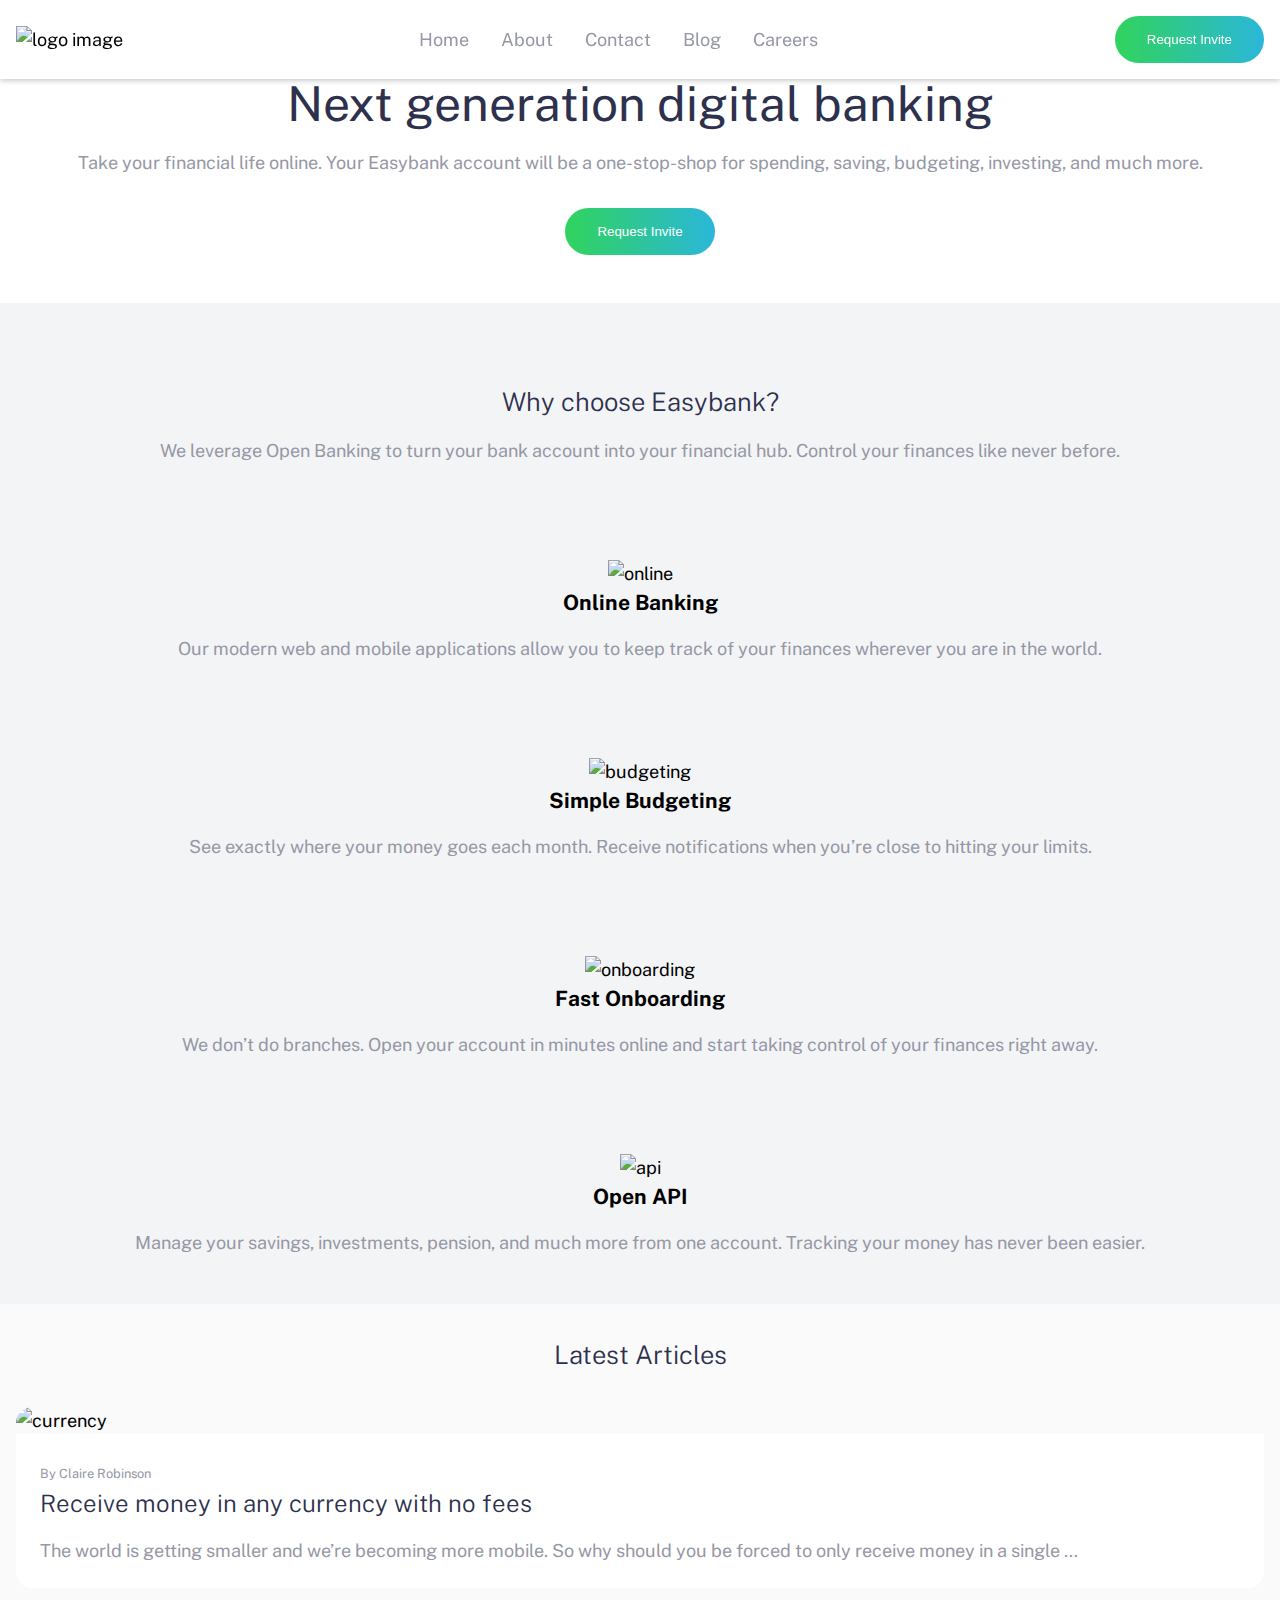
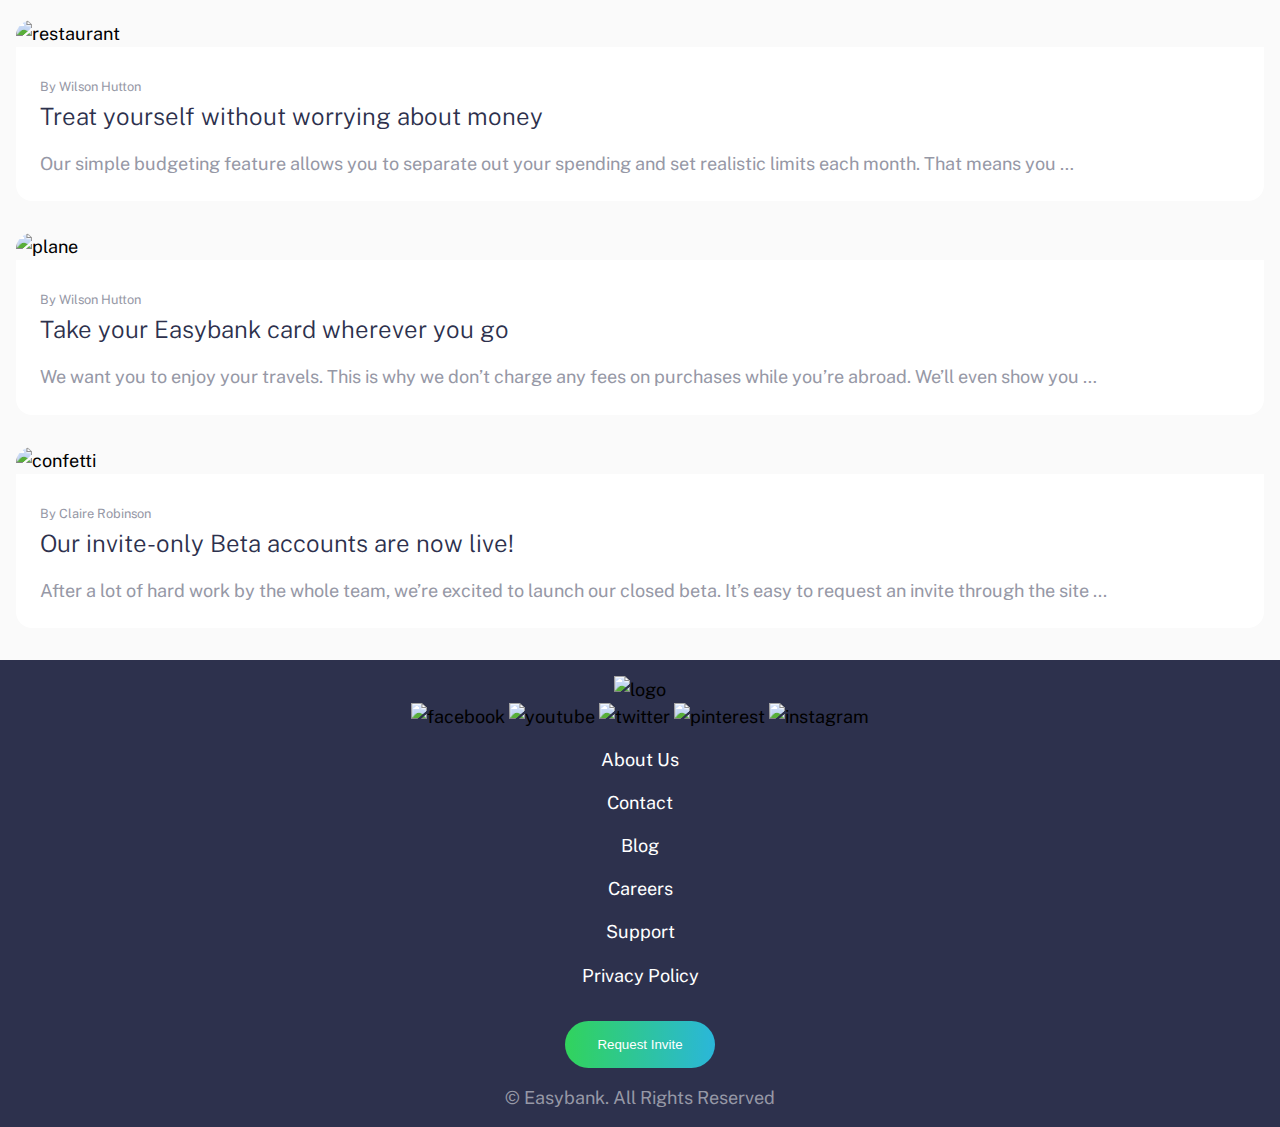
==== index.html @ e591ecdc "mobile-view updated" ====
<!DOCTYPE html>
<html lang="en">
<head>
  <meta charset="UTF-8">
  <meta name="viewport" content="width=device-width, initial-scale=1.0"> <!-- displays site properly based on user's device -->

  <link rel="icon" type="image/png" sizes="32x32" href="./images/favicon-32x32.png">
  
  <title>Easybank landing page</title>

  <link rel="stylesheet" href="./style/styles.css">
  <link rel="reset" href="./style/reset.css">

  <link rel="preconnect" href="https://fonts.googleapis.com">
  <link rel="preconnect" href="https://fonts.gstatic.com" crossorigin>
  <link 
    href="https://fonts.googleapis.com/css2?family=Public+Sans:ital,wght@0,100..900;1,100..900&display=swap" 
    rel="stylesheet"
  >
</head>
<body>

  <header>
    <img src="./images/logo.svg" alt="logo image" class="logo">
    <ul class="nav-links">
      <li><a href="#home">Home</a></li>
      <li><a href="#about">About</a></li>
      <li><a href="#contact">Contact</a></li>
      <li><a href="#blog">Blog</a></li>
      <li><a href="#careers">Careers</a></li>
    </ul>

    <button class="header-button">Request Invite</button>
    <img src="./images/icon-hamburger.svg" alt="hamburger menu" class="open-menu">
  </header>

  <main class="main">
    <section class="hero section" id="home">
      <picture class="hero-image">
        <source
          srcset="./images/bg-intro-desktop.svg"
          media="(min-width: 760px)"
        >
        <img 
          src="./images/bg-intro-mobile.svg" 
          alt="hero image"
          class="hero-picture"
        >
      </picture>
      <img src="./images/image-mockups.png" alt="" class="mockup">

      <div class="hero-subsection" id="about">
        <h1>Next generation digital banking</h1>

        <p>
          Take your financial life online. Your Easybank account will be a 
          one-stop-shop for spending, saving, budgeting, investing, and much more.
        </p>
        <div class="button-container">
          <button class="hero-button">Request Invite</button>
        </div>
      </div>
    </section>

    <section class="features section" id="careers">
      <div class="feature-card">
        <h2>Why choose Easybank?</h2>
        <p>
          We leverage Open Banking to turn your bank account into your financial
          hub. Control your finances like never before.
        </p>
      </div>

      <div class="feature-card">
        <img src="./images/icon-online.svg" alt="online">
        <h3>Online Banking</h3>
        <p>
          Our modern web and mobile applications allow you to keep track of your 
          finances wherever you are in the world.
        </p>
      </div>

      <div class="feature-card">
        <img src="./images/icon-budgeting.svg" alt="budgeting">
        <h3>Simple Budgeting</h3>
        <p>
          See exactly where your money goes each month. Receive notifications 
          when you’re close to hitting your limits.
        </p>
      </div>

      <div class="feature-card">
        <img src="./images/icon-onboarding.svg" alt="onboarding">
        <h3>Fast Onboarding</h3>
        <p>
          We don’t do branches. Open your account in minutes online and start 
          taking control of your finances right away.
        </p>
      </div>

      <div class="feature-card">
        <img src="./images/icon-api.svg" alt="api">
        <h3>Open API</h3>
        <p>
          Manage your savings, investments, pension, and much more from one 
          account. Tracking your money has never been easier.
        </p>
      </div>
    </section>
    
    <section class="articles section" id="blog">
      <h2>Latest Articles</h2>

      <div class="content-card">
        <img src="./images/image-currency.jpg" alt="currency">

        <section>
          <span>By Claire Robinson</span>
          <h3>Receive money in any currency with no fees</h3>
          <p>
            The world is getting smaller and we’re becoming more mobile. 
            So why should you be forced to only receive money in a single …
          </p>
        </section>
      </div>

      <div class="content-card">
        <img src="./images/image-restaurant.jpg" alt="restaurant">

        <section>
          <span>By Wilson Hutton</span>
          <h3>Treat yourself without worrying about money</h3>
          <p>
            Our simple budgeting feature allows you to separate out your spending 
            and set realistic limits each month. That means you …
          </p>
        </section>
      </div>

      <div class="content-card">
        <img src="./images/image-plane.jpg" alt="plane">

        <section>
          <span>By Wilson Hutton</span>
          <h3>Take your Easybank card wherever you go</h3>
          <p>
            We want you to enjoy your travels. This is why we don’t charge 
            any fees on purchases while you’re abroad. We’ll even show you …
          </p>
        </section>
      </div>

      <div class="content-card">
        <img src="./images/image-confetti.jpg" alt="confetti">

        <section>
          <span>By Claire Robinson</span>
          <h3>Our invite-only Beta accounts are now live!</h3>
          <p>
            After a lot of hard work by the whole team, we’re excited to launch 
            our closed beta. It’s easy to request an invite through the site ...
          </p>
        </section>
      </div>
    </section>
  </main>

  <footer class="footer section" id="contact">
    <div class="logo-section">
      <div class="footer-logo">
        <img src="./images/logo.svg" alt="logo">
      </div>
      <img src="./images/icon-facebook.svg" alt="facebook">
      <img src="./images/icon-youtube.svg" alt="youtube">
      <img src="./images/icon-twitter.svg" alt="twitter">
      <img src="./images/icon-pinterest.svg" alt="pinterest">
      <img src="./images/icon-instagram.svg" alt="instagram">
    </div>
    <section>
      <p>About Us</p>
      <p>Contact</p>
      <p>Blog</p>
    </section>
    <section>
      <p>Careers</p>
      <p>Support</p>
      <p>Privacy Policy</p>
    </section>
    <section class="last-elements">
      <div>
        <button class="footer-button">Request Invite</button>
      </div>
      <span>© Easybank. All Rights Reserved</span>
    </section>
  </footer>
  <script src="./index.js"></script>
</body>
</html>
---- style/styles.css ----
*, *::before, *::after {
    box-sizing: border-box;
}
* {
    margin: 0;
    padding: 0;
}
img, button {
    display: inline-block;
    max-width: 100%;
}
:root {
    --White: hsl(0, 0%, 100%);
    --VeryLightGray: hsl(0, 0%, 98%);
    --LightGrayishBlue: hsl(220, 16%, 96%);
    --GrayishBlue: hsl(233, 8%, 62%);
    --BrightCyan: hsl(192, 70%, 51%);
    --LimeGreen: hsl(136, 65%, 51%);
    --DarkBlue: hsl(233, 26%, 24%);
    --Transparent: rgba(255, 255, 255, 0.5);
}
body {
    line-height: 1.5;
    -webkit-font-smoothing: antialiased;
    font-family: "Public Sans";
    font-size: 1.13rem;
    position: relative;
    z-index: auto;
}

/* Header styling */
ul {
    list-style: none;
}
a,
a:link,
a:visited,
a:focus,
a:hover {
    display: inline-block;
    text-decoration: none;
    font-size: inherit;
}
a {
    color: var(--DarkBlue);
}

header {
    display: flex;
    justify-content: space-between;
    padding: 1rem;
    align-items: center;
    position: fixed;
    top: 0; 
    left: 0; 
    width: 100%;
    z-index: 10; /* before 1 & 10*/
    box-shadow: 0 2px 5px rgba(0, 0, 0, 0.2);
    background-color: var(--White);
}
header > .header-button {
    display: none;
}
.open-menu {
    position: relative;
    z-index: 15; /*before 15*/
}
.nav-links {
    position: absolute;
    top: 0;
    right: 0;
    min-height: 100vh;
    width: 65%;
    background-color: var(--Transparent);
    display: flex;
    flex-direction: column;
    align-items: center;
    gap: 2rem;
    padding: 9rem 2rem;
    z-index: 11; /* before 3 & 11 */
    transition: 0.3s ease;
    cursor: pointer;
    display: none;
}
button {
    max-width: 100%;
    padding: 1rem 2rem;
    border: none;
    border-radius: 1.5rem;
    background-image: linear-gradient(to right, hsl(136, 65%, 51%), hsl(192, 70%, 51%));
    color: white;
}


/* Main styling */
.main {
    display: grid;
    grid-template-columns: 1fr;
}


/* Text styling */
h1 {
    text-align: center;
    font-weight: 400;
    color: var(--DarkBlue);
    font-size: 48px;
    line-height: 1.2;
}
h2 {
    text-align: center;
    font-weight: 300;
    color: var(--DarkBlue);
    font-size: 1.6rem;
}
p {
    text-align: center;
    color: var(--GrayishBlue);
    margin-top: 1rem;
}
.articles > .content-card > section > span {
    font-size: 0.8rem;
    color: var(--GrayishBlue);
}
.articles > .content-card > section > h3 {
    color: var(--DarkBlue);
    font-weight: 300;
    font-size: 1.5rem;
}
.articles > .content-card > section > p {
    text-align: left;
}
.hero-button {
    margin-top: 2rem;
}
.button-container {
    text-align: center;
}
footer > section > button {
    text-align: center;
}
footer > section > p {
    color: var(--White);
}
footer > section > span  {
    color: var(--GrayishBlue);
}


/* Image styling */
.hero-image {
    height: 100%;
    width: 100%;
}
.articles > .content-card > img {
    width: 100%;
    height: 100%;
    border-top-left-radius: 1rem;
    border-top-right-radius: 1rem;
}
footer > .logo-section {
    text-align: center;
}

/* Media Queries */
@media (min-width: 900px) {
    .open-menu {
        display: none;
    }
    header > .header-button {
        display: inline-block;
    }
    .nav-links {
        all: unset;
        display: flex;
        list-style: none;
        gap: 2rem;
    }
    a {
        color: var(--GrayishBlue);
    }
    .nav-links > li > a:hover {
        color: var(--DarkBlue);
        cursor: pointer;
        border-bottom: 2px solid var(--LimeGreen);
    }
}

@media (max-width: 500px) {
    .hero {
        position: relative;
    }
    .mockup {
        position: absolute;
        top: -40px;
        left: 0;
    }
}

@media (max-width: 899px) {
    .hero {
        position: relative;
    }
    .mockup {
        position: absolute;
        bottom: 150px;
        left: 0;
    }
}

/* Container styling */
.hero-subsection {
    padding: 2rem 0;
    text-align: center;
}
.section {
    padding: 1rem;
}
.features {
    background-color: var(--LightGrayishBlue);
    display: grid;
    grid-template-columns: 1fr;
}
.feature-card {
    text-align: center;
    margin-top: 2rem;
    padding: 2rem 0;
}
.articles {
    padding: 2rem 1rem;
    background-color: var(--VeryLightGray);
    display: grid;
    grid-template-columns: 1fr;
    gap: 2rem;
}
.content-card > section {
    background-color: var(--White);
    border-bottom-right-radius: 1rem;
    border-bottom-left-radius: 1rem;
    padding: 1.5rem;
}
.content-card {
    display: grid;
    grid-template-columns: 1fr;
    border-radius: 1rem;
}
footer {
    background-color: var(--DarkBlue);
}
footer > section {
    text-align: center;
}
.last-elements {
    margin-top: 2rem;
}
.last-elements > span {
    display: block;
    margin-top: 1rem;
}
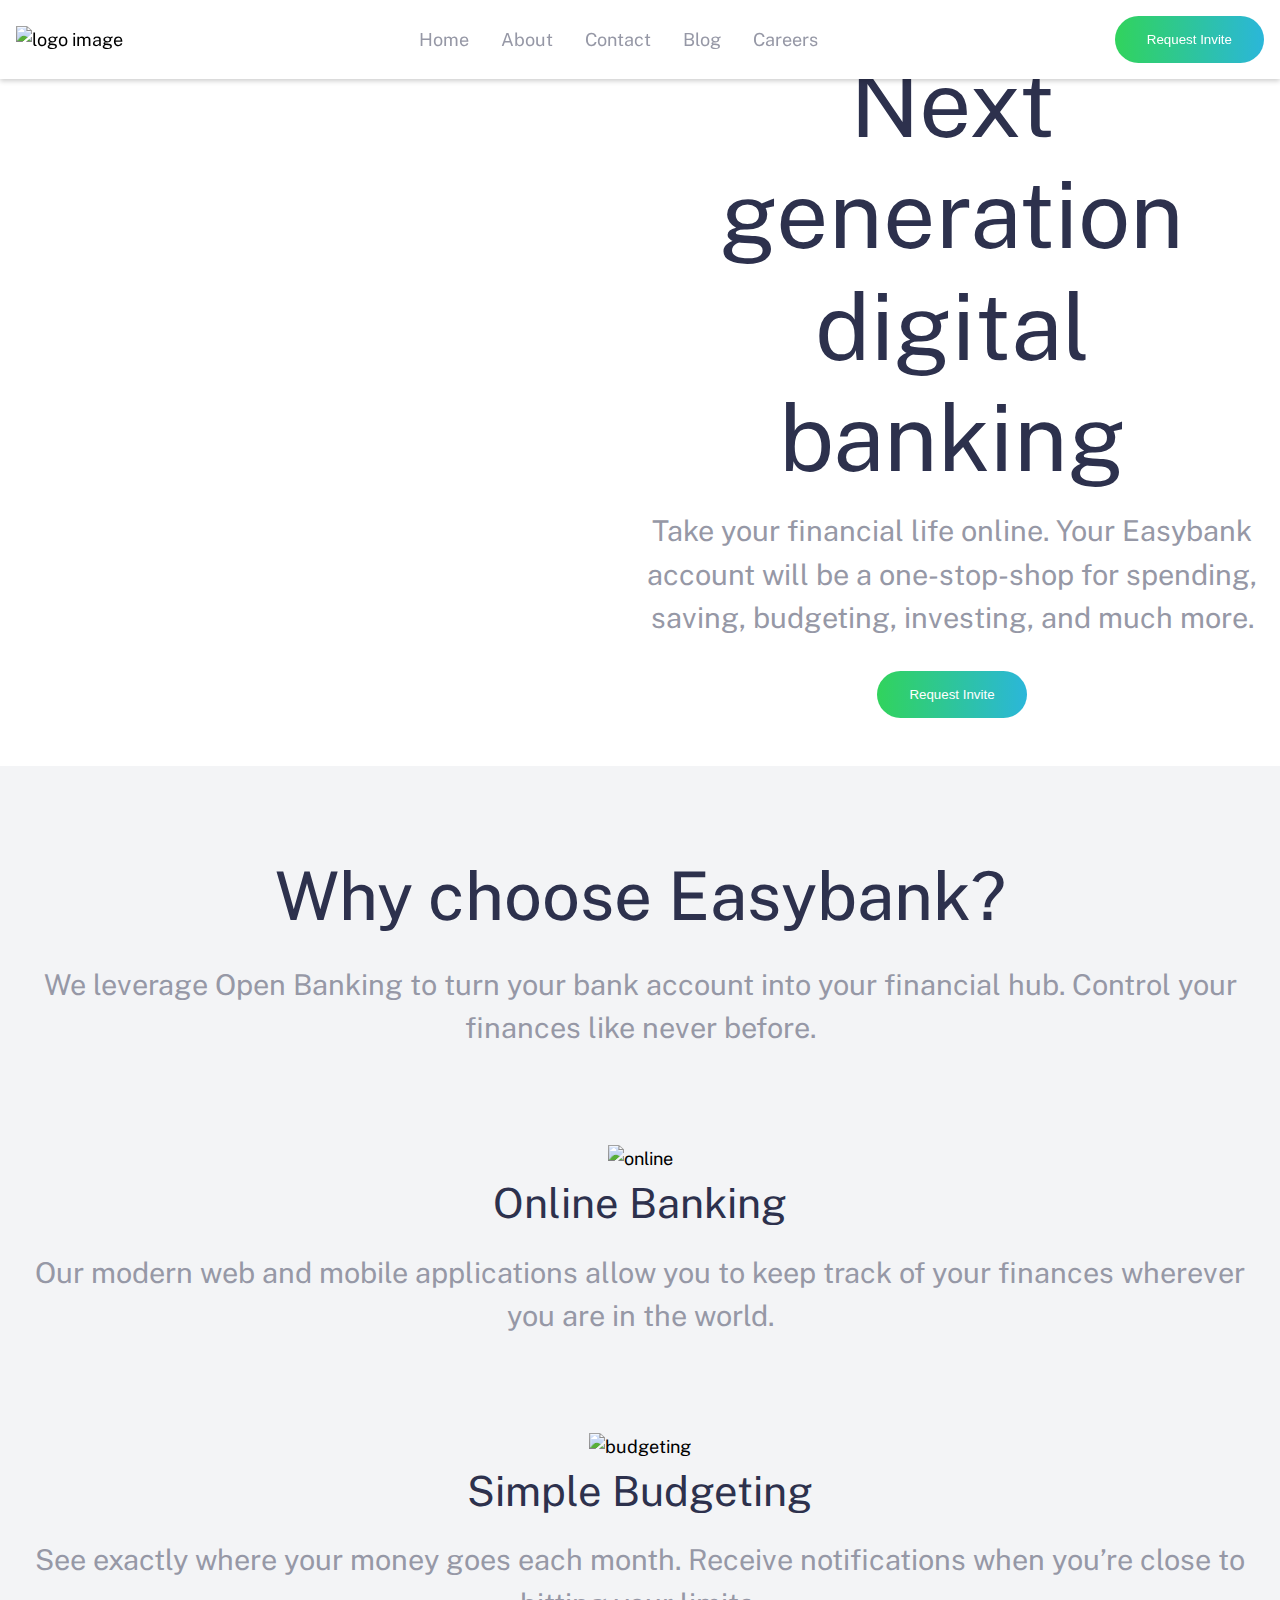
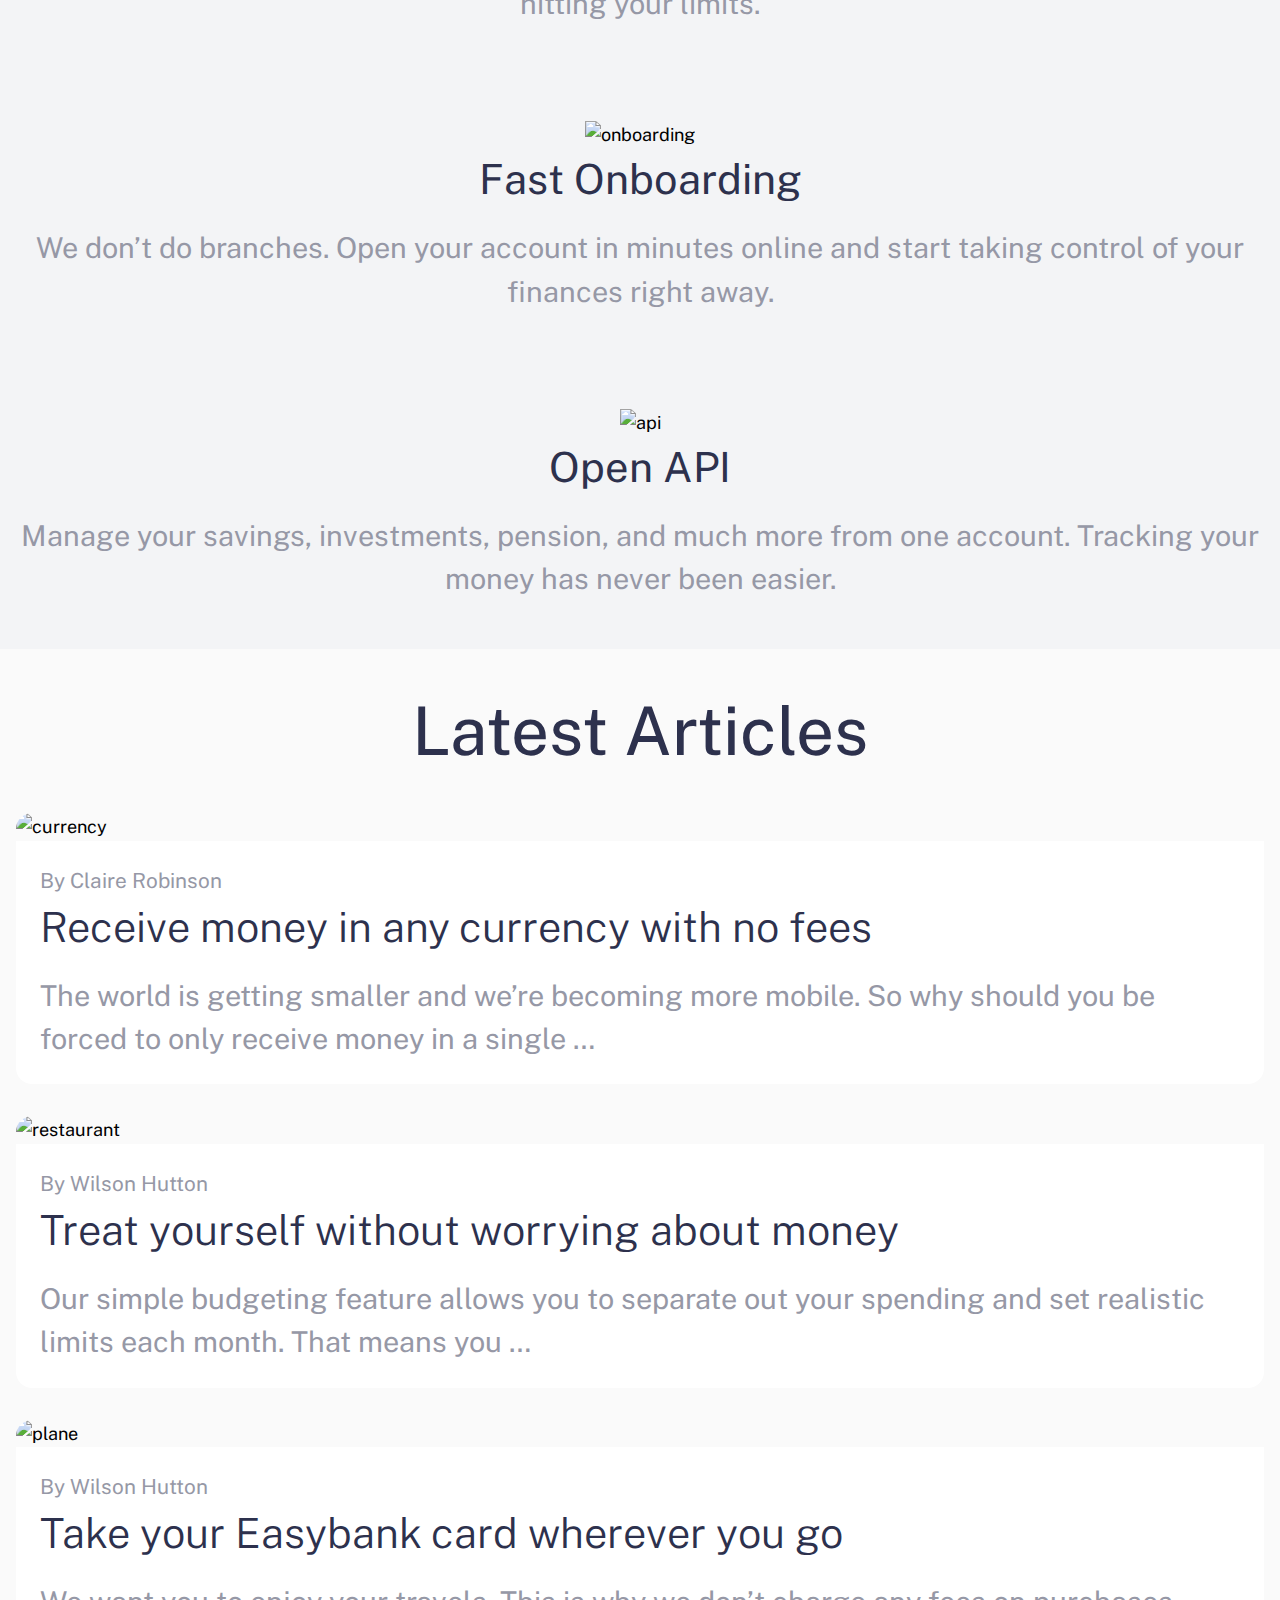
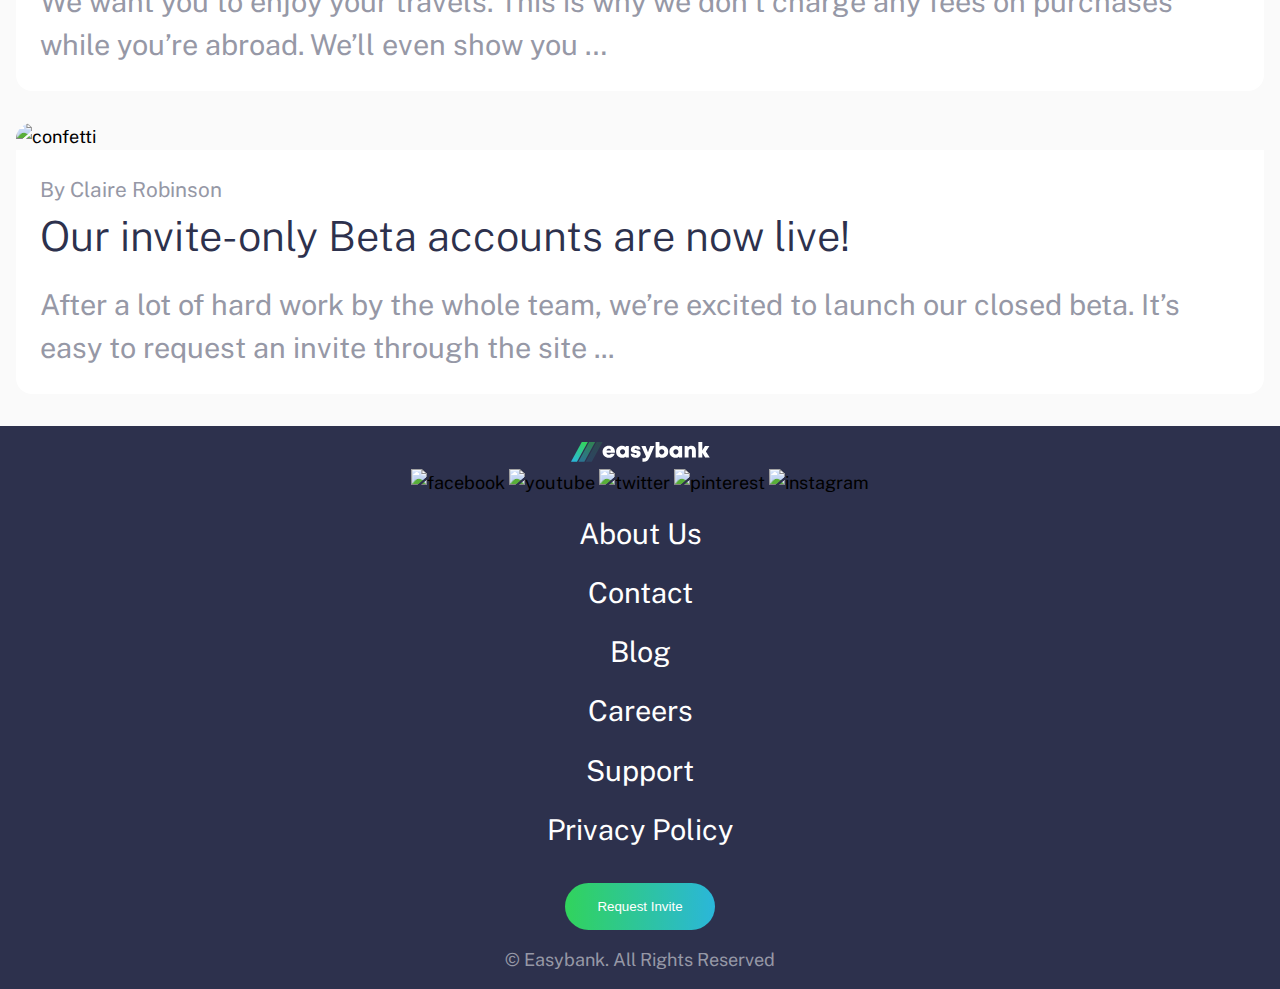
==== commit 57001c20: "updated mobile and tablet view" ====
--- a/index.html
+++ b/index.html
@@ -168,7 +168,14 @@
   <footer class="footer section" id="contact">
     <div class="logo-section">
       <div class="footer-logo">
-        <img src="./images/logo.svg" alt="logo">
+        <svg class="footer-logo-svg" xmlns="http://www.w3.org/2000/svg" width="139" height="20">
+          <defs><linearGradient id="a" x1="72.195%" x2="17.503%" y1="0%" y2="100%">
+          <stop offset="0%" stop-color="#33D35E"/><stop offset="100%" stop-color="#2AB6D9"/>
+          </linearGradient></defs><g fill="none" fill-rule="evenodd">
+          <path fill="#FFFFFF" fill-rule="nonzero" d="M37.754 15.847c2.852 0 5.152-1.622 5.952-4.216h-3.897c-.376.665-1.14 1.066-2.055 1.066-1.237 0-2.065-.674-2.32-1.978h8.44c.051-.352.081-.694.081-1.037 0-3.335-2.537-5.95-6.201-5.95-3.568 0-6.175 2.564-6.175 6.049 0 3.473 2.628 6.066 6.175 6.066zm2.344-7.297h-4.596c.317-1.129 1.11-1.749 2.252-1.749 1.181 0 2 .613 2.344 1.75zm10.946 7.296c1.32 0 2.5-.434 3.43-1.188l.336.804h3.027V4.093h-2.919l-.4.88c-.94-.775-2.135-1.222-3.474-1.222-3.476 0-5.961 2.505-5.961 6.026 0 3.533 2.485 6.07 5.961 6.07zm.524-3.467c-1.467 0-2.545-1.108-2.545-2.593 0-1.475 1.069-2.583 2.545-2.583 1.466 0 2.544 1.108 2.544 2.583 0 1.485-1.078 2.593-2.544 2.593zm13.123 3.467c3.02 0 5.025-1.554 5.025-3.93 0-2.883-2.387-3.256-4.183-3.575-1.08-.193-1.95-.344-1.95-.99 0-.527.422-.838 1.05-.838.71 0 1.197.337 1.197 1.063h3.667c-.044-2.303-1.92-3.843-4.816-3.843-2.912 0-4.854 1.47-4.854 3.75 0 2.757 2.337 3.289 4.1 3.574 1.092.181 1.952.368 1.952 1.024 0 .587-.543.88-1.116.88-.742 0-1.32-.383-1.32-1.214h-3.77c.036 2.463 1.919 4.1 5.018 4.1zm8.1 3.858c2.936 0 4.344-1.257 5.877-4.736l4.764-10.863h-4.206l-2.249 6.263-2.412-6.263H70.31l4.698 10.43c-.53 1.414-.983 1.804-2.48 1.804H71.45v3.365h1.341zm18.504-3.858c3.5 0 5.973-2.515 5.973-6.048S94.796 3.75 91.295 3.75a5.332 5.332 0 00-2.825.784V0H84.6v15.474h2.897l.37-.844c.923.771 2.102 1.216 3.428 1.216zm-.523-3.467c-1.467 0-2.545-1.108-2.545-2.58 0-1.486 1.078-2.594 2.545-2.594 1.466 0 2.544 1.108 2.544 2.593 0 1.473-1.087 2.58-2.544 2.58zm13.598 3.467c1.32 0 2.5-.434 3.43-1.188l.336.804h3.027V4.093h-2.918l-.401.88c-.939-.775-2.135-1.222-3.474-1.222-3.476 0-5.96 2.505-5.96 6.026 0 3.533 2.484 6.07 5.96 6.07zm.524-3.467c-1.467 0-2.545-1.108-2.545-2.593 0-1.475 1.07-2.583 2.545-2.583 1.467 0 2.545 1.108 2.545 2.583 0 1.485-1.078 2.593-2.545 2.593zm12.653 3.095V9.403c0-1.447.702-2.3 1.923-2.3.986 0 1.483.657 1.483 1.98v6.39h3.915V8.543c0-2.897-1.733-4.773-4.373-4.773-1.47 0-2.733.565-3.58 1.508l-.537-1.172h-2.747v11.369h3.916zm13.748 0v-4.808l2.848 4.808h4.616l-3.902-5.95 3.543-5.419h-4.397l-2.708 4.454V0h-3.916v15.474h3.916z"/><g fill="url(#a)">
+          <path d="M10.802 0L0 19.704h5.986L16.789 0z"/>
+          <path opacity=".5" d="M18.171 0L7.368 19.704h5.986L24.157 0z"/>
+          <path opacity=".15" d="M25.539 0L14.737 19.704h5.986L31.525 0z"/></g></g></svg>
       </div>
       <img src="./images/icon-facebook.svg" alt="facebook">
       <img src="./images/icon-youtube.svg" alt="youtube">
--- a/style/styles.css
+++ b/style/styles.css
@@ -104,28 +104,34 @@
     text-align: center;
     font-weight: 400;
     color: var(--DarkBlue);
-    font-size: 48px;
+    font-size: clamp(3rem, 6vw + 1rem, 6rem); /* fomerrly 48px*/
     line-height: 1.2;
 }
 h2 {
     text-align: center;
-    font-weight: 300;
-    color: var(--DarkBlue);
-    font-size: 1.6rem;
+    font-weight: 450;
+    color: var(--DarkBlue);
+    font-size: clamp(2rem, 4vw + 1rem, 5rem);  /* Formally 2rem*/
 }
 p {
     text-align: center;
     color: var(--GrayishBlue);
     margin-top: 1rem;
+    font-size: clamp(1.13rem, 1vw + 1rem, 2rem);
+}
+.features > .feature-card > h3 {
+    font-size: clamp(1.5rem, 2vw + 1rem, 3.5rem); /* formally 1.5rem */
+    font-weight: 400;
+    color: var(--DarkBlue);
 }
 .articles > .content-card > section > span {
-    font-size: 0.8rem;
+    font-size: clamp(0.8rem, 1vw + 0.5rem, 1.3rem);  /* formally 0.8rem */
     color: var(--GrayishBlue);
 }
 .articles > .content-card > section > h3 {
     color: var(--DarkBlue);
     font-weight: 300;
-    font-size: 1.5rem;
+    font-size: clamp(1.5rem, 2vw + 1rem, 3.5rem);   /* formally 1.5rem */
 }
 .articles > .content-card > section > p {
     text-align: left;
@@ -162,6 +168,7 @@
     text-align: center;
 }
 
+
 /* Media Queries */
 @media (min-width: 900px) {
     .open-menu {
@@ -184,6 +191,19 @@
         cursor: pointer;
         border-bottom: 2px solid var(--LimeGreen);
     }
+    main {
+        display: grid;
+        grid-template-columns: repeat(4, 1fr);
+    }
+    .hero {
+        display: grid;
+        grid-template-columns: repeat(2, 1fr);
+    }
+    .mockup {
+        position: absolute;
+        bottom: 390px;
+        left: 0;
+    }
 }
 
 @media (max-width: 500px) {
@@ -197,13 +217,13 @@
     }
 }
 
-@media (max-width: 899px) {
+@media (min-width: 501px) and (max-width: 899px) {
     .hero {
         position: relative;
     }
     .mockup {
         position: absolute;
-        bottom: 150px;
+        bottom: 390px;
         left: 0;
     }
 }
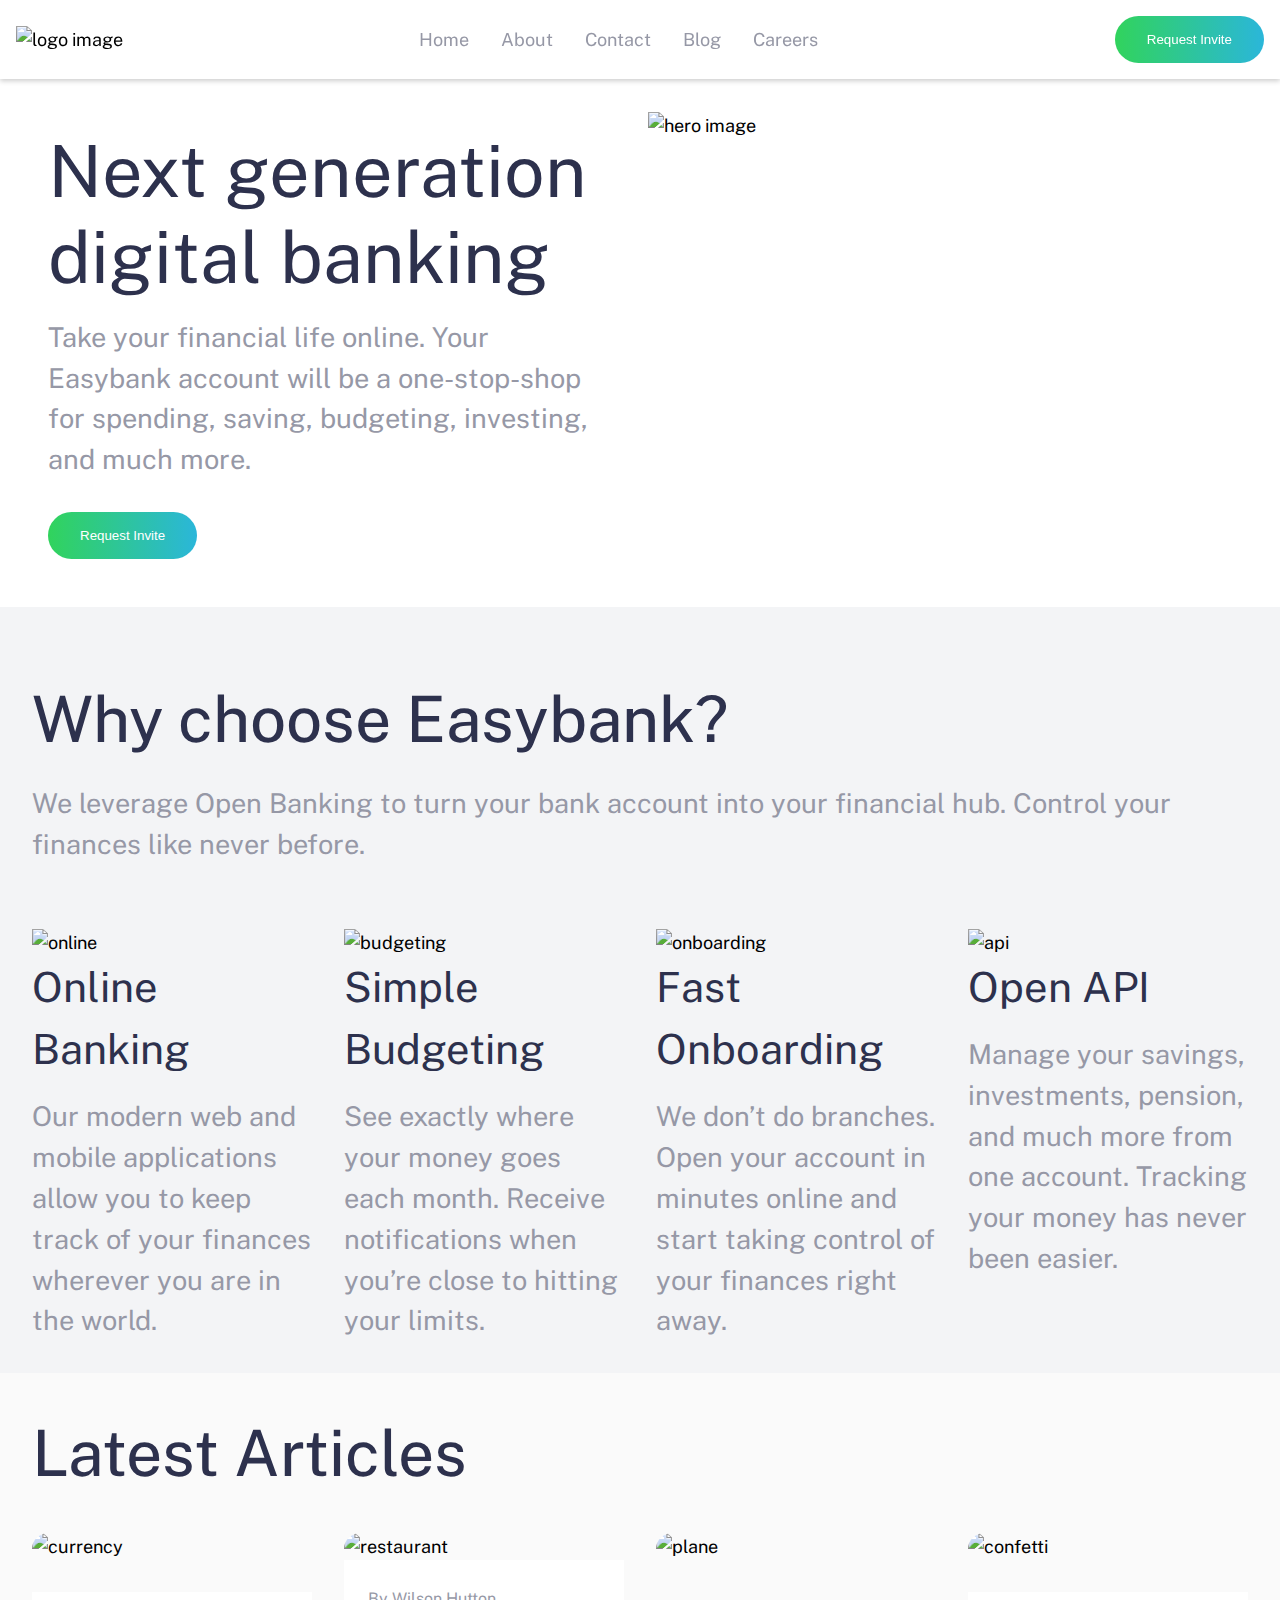
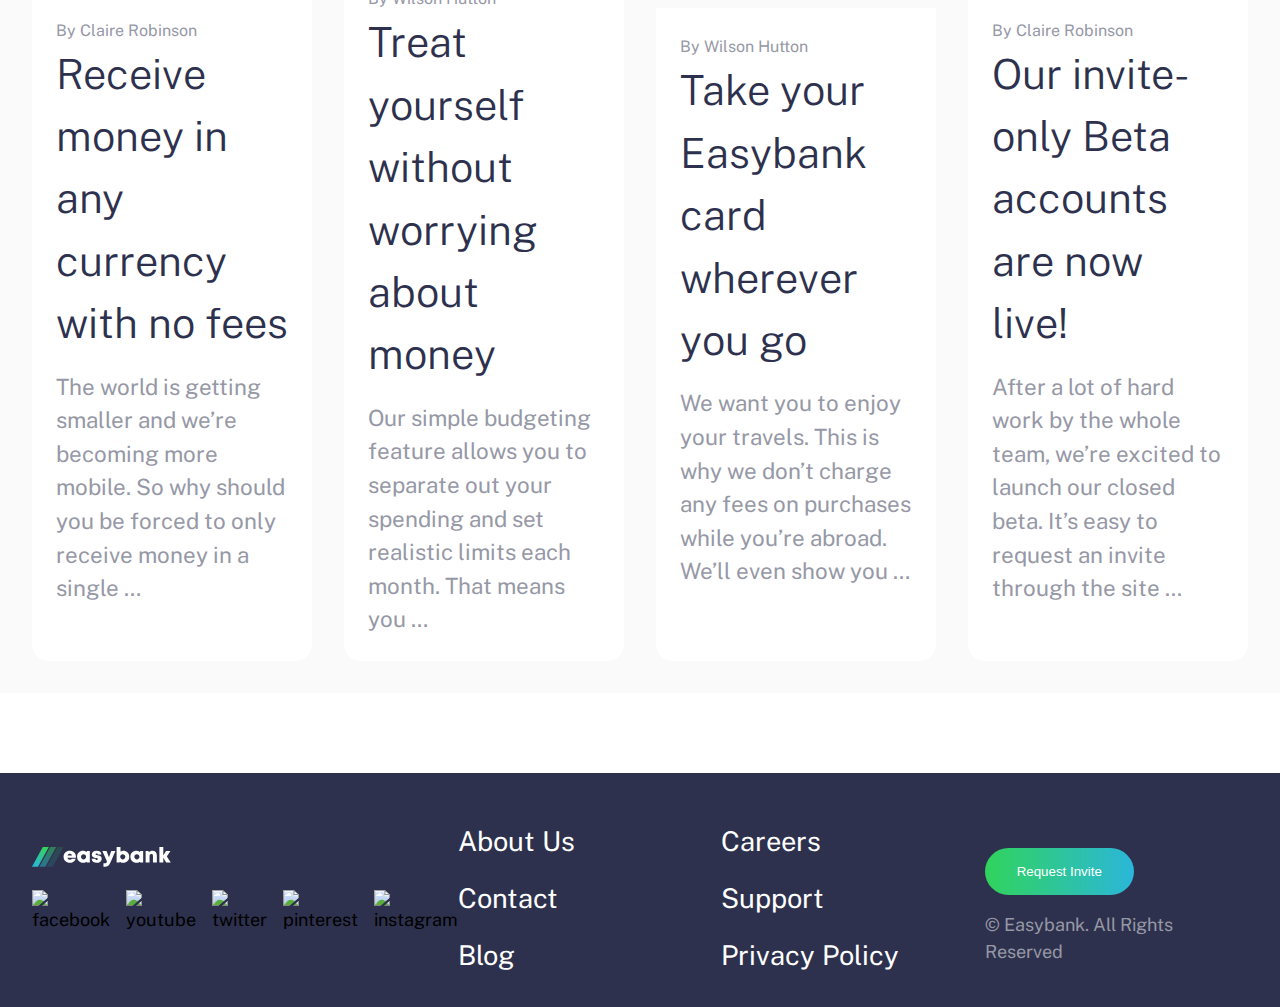
==== commit 35d6d2e5: "updates" ====
--- a/index.html
+++ b/index.html
@@ -30,7 +30,7 @@
       <li><a href="#careers">Careers</a></li>
     </ul>
 
-    <button class="header-button">Request Invite</button>
+    <button class="header-button btn">Request Invite</button>
     <img src="./images/icon-hamburger.svg" alt="hamburger menu" class="open-menu">
   </header>
 
@@ -57,7 +57,7 @@
           one-stop-shop for spending, saving, budgeting, investing, and much more.
         </p>
         <div class="button-container">
-          <button class="hero-button">Request Invite</button>
+          <button class="hero-button btn">Request Invite</button>
         </div>
       </div>
     </section>
@@ -175,13 +175,17 @@
           <path fill="#FFFFFF" fill-rule="nonzero" d="M37.754 15.847c2.852 0 5.152-1.622 5.952-4.216h-3.897c-.376.665-1.14 1.066-2.055 1.066-1.237 0-2.065-.674-2.32-1.978h8.44c.051-.352.081-.694.081-1.037 0-3.335-2.537-5.95-6.201-5.95-3.568 0-6.175 2.564-6.175 6.049 0 3.473 2.628 6.066 6.175 6.066zm2.344-7.297h-4.596c.317-1.129 1.11-1.749 2.252-1.749 1.181 0 2 .613 2.344 1.75zm10.946 7.296c1.32 0 2.5-.434 3.43-1.188l.336.804h3.027V4.093h-2.919l-.4.88c-.94-.775-2.135-1.222-3.474-1.222-3.476 0-5.961 2.505-5.961 6.026 0 3.533 2.485 6.07 5.961 6.07zm.524-3.467c-1.467 0-2.545-1.108-2.545-2.593 0-1.475 1.069-2.583 2.545-2.583 1.466 0 2.544 1.108 2.544 2.583 0 1.485-1.078 2.593-2.544 2.593zm13.123 3.467c3.02 0 5.025-1.554 5.025-3.93 0-2.883-2.387-3.256-4.183-3.575-1.08-.193-1.95-.344-1.95-.99 0-.527.422-.838 1.05-.838.71 0 1.197.337 1.197 1.063h3.667c-.044-2.303-1.92-3.843-4.816-3.843-2.912 0-4.854 1.47-4.854 3.75 0 2.757 2.337 3.289 4.1 3.574 1.092.181 1.952.368 1.952 1.024 0 .587-.543.88-1.116.88-.742 0-1.32-.383-1.32-1.214h-3.77c.036 2.463 1.919 4.1 5.018 4.1zm8.1 3.858c2.936 0 4.344-1.257 5.877-4.736l4.764-10.863h-4.206l-2.249 6.263-2.412-6.263H70.31l4.698 10.43c-.53 1.414-.983 1.804-2.48 1.804H71.45v3.365h1.341zm18.504-3.858c3.5 0 5.973-2.515 5.973-6.048S94.796 3.75 91.295 3.75a5.332 5.332 0 00-2.825.784V0H84.6v15.474h2.897l.37-.844c.923.771 2.102 1.216 3.428 1.216zm-.523-3.467c-1.467 0-2.545-1.108-2.545-2.58 0-1.486 1.078-2.594 2.545-2.594 1.466 0 2.544 1.108 2.544 2.593 0 1.473-1.087 2.58-2.544 2.58zm13.598 3.467c1.32 0 2.5-.434 3.43-1.188l.336.804h3.027V4.093h-2.918l-.401.88c-.939-.775-2.135-1.222-3.474-1.222-3.476 0-5.96 2.505-5.96 6.026 0 3.533 2.484 6.07 5.96 6.07zm.524-3.467c-1.467 0-2.545-1.108-2.545-2.593 0-1.475 1.07-2.583 2.545-2.583 1.467 0 2.545 1.108 2.545 2.583 0 1.485-1.078 2.593-2.545 2.593zm12.653 3.095V9.403c0-1.447.702-2.3 1.923-2.3.986 0 1.483.657 1.483 1.98v6.39h3.915V8.543c0-2.897-1.733-4.773-4.373-4.773-1.47 0-2.733.565-3.58 1.508l-.537-1.172h-2.747v11.369h3.916zm13.748 0v-4.808l2.848 4.808h4.616l-3.902-5.95 3.543-5.419h-4.397l-2.708 4.454V0h-3.916v15.474h3.916z"/><g fill="url(#a)">
           <path d="M10.802 0L0 19.704h5.986L16.789 0z"/>
           <path opacity=".5" d="M18.171 0L7.368 19.704h5.986L24.157 0z"/>
-          <path opacity=".15" d="M25.539 0L14.737 19.704h5.986L31.525 0z"/></g></g></svg>
-      </div>
-      <img src="./images/icon-facebook.svg" alt="facebook">
-      <img src="./images/icon-youtube.svg" alt="youtube">
-      <img src="./images/icon-twitter.svg" alt="twitter">
-      <img src="./images/icon-pinterest.svg" alt="pinterest">
-      <img src="./images/icon-instagram.svg" alt="instagram">
+          <path opacity=".15" d="M25.539 0L14.737 19.704h5.986L31.525 0z"/></g></g>
+        </svg>
+      </div>
+
+      <div class="social-icons">
+        <img src="./images/icon-facebook.svg" alt="facebook">
+        <img src="./images/icon-youtube.svg" alt="youtube">
+        <img src="./images/icon-twitter.svg" alt="twitter">
+        <img src="./images/icon-pinterest.svg" alt="pinterest">
+        <img src="./images/icon-instagram.svg" alt="instagram">
+      </div>
     </div>
     <section>
       <p>About Us</p>
@@ -195,7 +199,7 @@
     </section>
     <section class="last-elements">
       <div>
-        <button class="footer-button">Request Invite</button>
+        <button class="footer-button btn">Request Invite</button>
       </div>
       <span>© Easybank. All Rights Reserved</span>
     </section>
--- a/style/styles.css
+++ b/style/styles.css
@@ -89,6 +89,7 @@
     border-radius: 1.5rem;
     background-image: linear-gradient(to right, hsl(136, 65%, 51%), hsl(192, 70%, 51%));
     color: white;
+    outline: none;
 }
 
 
@@ -104,20 +105,20 @@
     text-align: center;
     font-weight: 400;
     color: var(--DarkBlue);
-    font-size: clamp(3rem, 6vw + 1rem, 6rem); /* fomerrly 48px*/
+    font-size: clamp(3rem, 6vw + 1rem, 4.5rem); /* fomerrly 48px*/
     line-height: 1.2;
 }
 h2 {
     text-align: center;
     font-weight: 450;
     color: var(--DarkBlue);
-    font-size: clamp(2rem, 4vw + 1rem, 5rem);  /* Formally 2rem*/
+    font-size: clamp(2rem, 4vw + 1rem, 4rem);  /* Formally 2rem*/
 }
 p {
     text-align: center;
     color: var(--GrayishBlue);
     margin-top: 1rem;
-    font-size: clamp(1.13rem, 1vw + 1rem, 2rem);
+    font-size: clamp(1.13rem, 1vw + 1rem, 1.7rem);
 }
 .features > .feature-card > h3 {
     font-size: clamp(1.5rem, 2vw + 1rem, 3.5rem); /* formally 1.5rem */
@@ -125,16 +126,17 @@
     color: var(--DarkBlue);
 }
 .articles > .content-card > section > span {
-    font-size: clamp(0.8rem, 1vw + 0.5rem, 1.3rem);  /* formally 0.8rem */
+    font-size: clamp(0.8rem, 1vw + 0.5rem, 1rem);  /* formally 0.8rem */
     color: var(--GrayishBlue);
 }
 .articles > .content-card > section > h3 {
     color: var(--DarkBlue);
     font-weight: 300;
-    font-size: clamp(1.5rem, 2vw + 1rem, 3.5rem);   /* formally 1.5rem */
+    font-size: clamp(1.5rem, 2vw + 1rem, 3rem);   /* formally 1.5rem */
 }
 .articles > .content-card > section > p {
     text-align: left;
+    font-size: clamp(1.13rem, 1vw + 1rem, 1.4rem);
 }
 .hero-button {
     margin-top: 2rem;
@@ -169,6 +171,54 @@
 }
 
 
+/* Container styling */
+.hero-subsection {
+    padding: 2rem 0;
+    text-align: center;
+}
+.features {
+    background-color: var(--LightGrayishBlue);
+    display: grid;
+    grid-template-columns: 1fr;
+}
+.feature-card {
+    text-align: center;
+    margin-top: 2rem;
+}
+
+.content-card > section {
+    background-color: var(--White);
+    border-bottom-right-radius: 1rem;
+    border-bottom-left-radius: 1rem;
+    padding: 1.5rem;
+}
+.content-card {
+    display: grid;
+    grid-template-columns: 1fr;
+    border-radius: 1rem;
+}
+.content-card > section > h3:hover {
+    color: var(--LimeGreen);
+}
+footer {
+    background-color: var(--DarkBlue);
+}
+footer > section {
+    text-align: center;
+}
+.social-icons {
+    display: flex;
+    justify-content: center;
+    gap: 1rem;
+}
+.last-elements {
+    margin-top: 2rem;
+}
+.last-elements > span {
+    display: block;
+    margin-top: 1rem;
+}
+
 /* Media Queries */
 @media (min-width: 900px) {
     .open-menu {
@@ -192,18 +242,104 @@
         border-bottom: 2px solid var(--LimeGreen);
     }
     main {
-        display: grid;
-        grid-template-columns: repeat(4, 1fr);
-    }
+        padding: 5rem 0;
+    }
+
+    /* Hero container */
     .hero {
         display: grid;
         grid-template-columns: repeat(2, 1fr);
+        gap: 1rem;
+        justify-content: center;
+        position: relative;
+    }
+    picture {
+        grid-column: 2/3;
+        grid-row: 1;
+    }
+    .hero-subsection {
+        grid-column: 1/2;
+        grid-row: 1;
+        padding: 1rem;
     }
     .mockup {
         position: absolute;
-        bottom: 390px;
-        left: 0;
-    }
+        bottom: -100px;
+        left: 650px; 
+    }
+
+    /* text styling */
+    h1, h2, h3, p, .button-container {
+        text-align: left;
+    }
+
+    /* features styling */
+    .features {
+        display: grid;
+        grid-template-columns: repeat(4, 1fr);
+        grid-template-rows: auto;
+        gap: 2rem;
+        justify-content: center;
+        background-color: var(--LightGrayishBlue);
+    }
+    .feature-card:nth-of-type(1) {
+        grid-column: 1/-1;
+        grid-row: 1;
+    }
+    
+    .feature-card > img {
+        display: block;
+        text-align: left;
+    }
+
+    /* Articles styling */
+    .articles {
+        background-color: var(--VeryLightGray);
+        display: grid;
+        grid-template-columns: repeat(4, 1fr);
+        grid-template-rows: auto;
+        gap: 2rem;
+    }
+    .articles > h2 {
+        grid-column: 1/-1;
+        grid-row: 1;
+    }
+
+    /* Footer styling */
+    .footer {
+        display: grid;
+        grid-template-columns: repeat(4, 1fr);
+        align-items: center;
+    }
+    .footer-logo, .last-elements {
+        text-align: left;
+    }
+    .social-icons {
+        all: unset;
+        display: flex;
+        justify-content: flex-start;
+        gap: 1rem;
+        margin-top: 1rem;
+    }
+    .footer > section > p:hover {
+        color: var(--LimeGreen);
+    }
+    .section {
+        padding: 2rem 2rem;
+    }
+
+    /* second page or form styling */
+    .second-main {
+        background-image: url("../images/lime-green.jpg");
+        background-repeat: repeat;
+    }
+    .form-design {
+        padding: 3rem 3rem;
+    }
+    .successful-page {
+        padding: 3rem;
+    }
+    
 }
 
 @media (max-width: 500px) {
@@ -215,6 +351,32 @@
         top: -40px;
         left: 0;
     }
+    .section {
+        padding: 1rem;
+    }
+    .articles {
+        padding: 2rem 1rem;
+        background-color: var(--VeryLightGray);
+        display: grid;
+        grid-template-columns: 1fr;
+        gap: 2rem;
+    }
+
+    /* second page or form styling */
+    .second-main {
+        background-image: url("../images/lime-green.jpg");
+        background-repeat: no-repeat;
+    }
+    .form-design {
+        padding: 5rem 3rem;
+    }
+    input[type=text], input[type=email], input[type=number], input[type=submit] {
+        font-size: 1rem;
+    }  
+    .successful-page {
+        padding: 3rem 0.5rem;
+    }
+
 }
 
 @media (min-width: 501px) and (max-width: 899px) {
@@ -224,56 +386,73 @@
     .mockup {
         position: absolute;
         bottom: 390px;
-        left: 0;
-    }
-}
-
-/* Container styling */
-.hero-subsection {
-    padding: 2rem 0;
-    text-align: center;
-}
-.section {
-    padding: 1rem;
-}
-.features {
-    background-color: var(--LightGrayishBlue);
+        left: 30px;
+    }
+    .section {
+        padding: 1rem;
+    }
+    .articles {
+        padding: 2rem 1rem;
+        background-color: var(--VeryLightGray);
+        display: grid;
+        grid-template-columns: 1fr;
+        gap: 2rem;
+    }
+
+    /* Second page or form styling */
+    .second-main {
+        background-image: url("../images/lime-green.jpg");
+    }
+    .form-design {
+        padding: 5rem 3.5rem;
+    }
+    input[type=text], input[type=email], input[type=number], input[type=submit] {
+        font-size: 1.5rem;
+    }
+    .successful-page {
+        padding: 3rem;
+        font-size: 1.5rem;
+    }
+}
+
+
+/* Second page or form styling */
+.second-main {
     display: grid;
-    grid-template-columns: 1fr;
-}
-.feature-card {
-    text-align: center;
-    margin-top: 2rem;
-    padding: 2rem 0;
-}
-.articles {
-    padding: 2rem 1rem;
-    background-color: var(--VeryLightGray);
-    display: grid;
-    grid-template-columns: 1fr;
-    gap: 2rem;
-}
-.content-card > section {
+    place-content: center;
+}
+.img-container {
+    display: block;
+    text-align: center;
+}
+.form-design {
     background-color: var(--White);
-    border-bottom-right-radius: 1rem;
-    border-bottom-left-radius: 1rem;
-    padding: 1.5rem;
-}
-.content-card {
-    display: grid;
-    grid-template-columns: 1fr;
-    border-radius: 1rem;
-}
-footer {
-    background-color: var(--DarkBlue);
-}
-footer > section {
-    text-align: center;
-}
-.last-elements {
-    margin-top: 2rem;
-}
-.last-elements > span {
-    display: block;
-    margin-top: 1rem;
+    border-radius: 10px;
+}
+.submit-wrapper {
+    text-align: center;
+}
+input[type=submit] {
+    background-color: var(--LimeGreen);
+    color: var(--White);
+    cursor: pointer;
+}
+input[type=text], input[type=email], input[type=number], input[type=submit] {
+    border: 1px solid #b9b6d3;
+    width: 100%;
+    padding: 18px 35px;
+    border-radius: 5px;
+    margin: 12px 0;
+    font-size: 1rem;
+}
+
+/* Js validation for form styling*/
+.error-message {
+    color: red;
+    font-size: 0.8rem;
+    text-align: right;
+}
+.successful-page {
+    background: var(--White);
+    border-radius: 8px;
 }